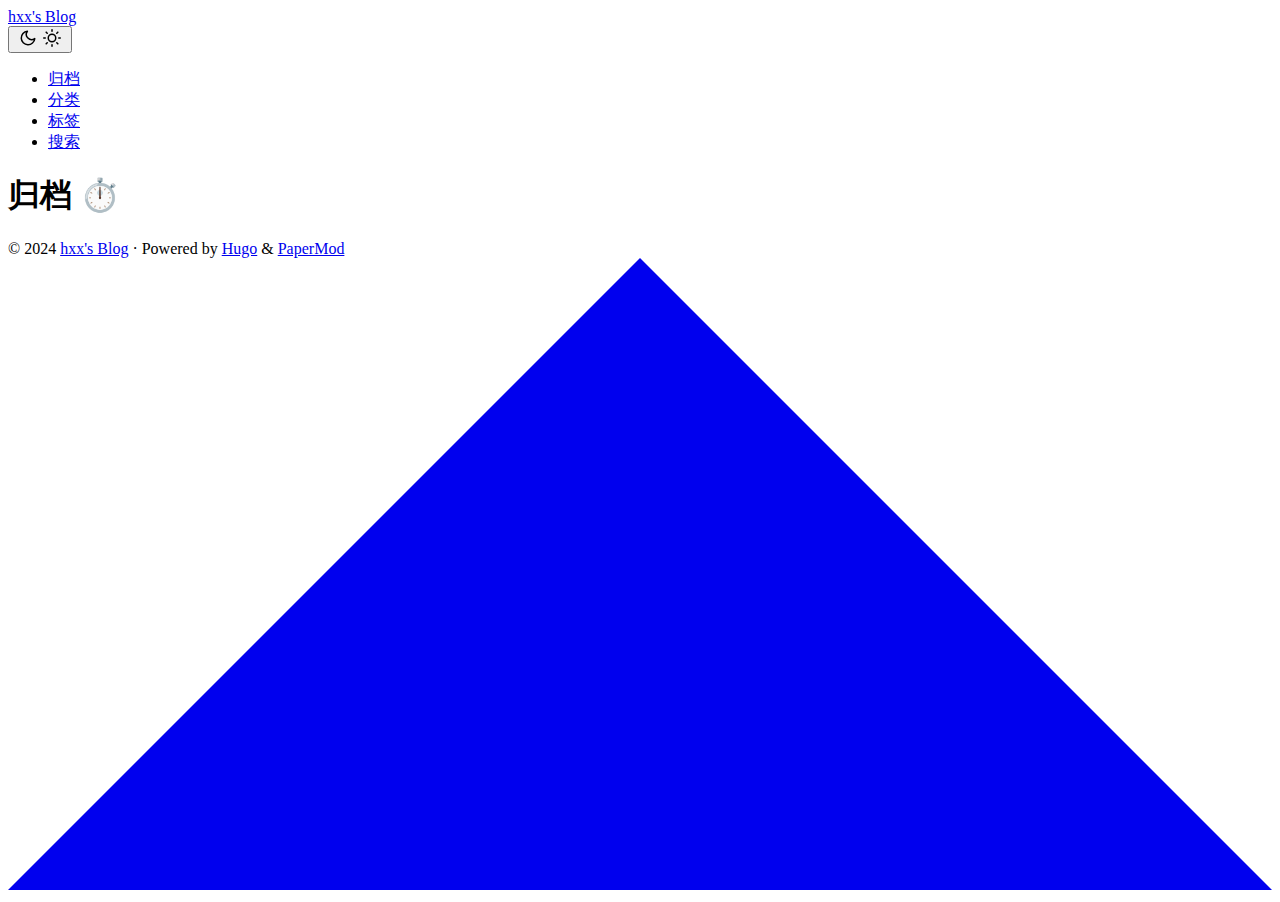
==== public/archives/index.html @ d8787f72 "rep theme init" ====
<!doctype html><html lang=zh dir=auto><head><script src="/livereload.js?mindelay=10&amp;v=2&amp;port=1313&amp;path=livereload" data-no-instant defer></script><meta charset=utf-8><meta http-equiv=X-UA-Compatible content="IE=edge"><meta name=viewport content="width=device-width,initial-scale=1,shrink-to-fit=no"><meta name=robots content="index, follow"><title>归档 ⏱️ | hxx's Blog</title>
<meta name=keywords content><meta name=description content="archives"><meta name=author content="hxx"><link rel=canonical href=http://localhost:1313/archives/><link crossorigin=anonymous href=/assets/css/stylesheet.4599eadb9eb2ad3d0a8d6827b41a8fda8f2f4af226b63466c09c5fddbc8706b7.css integrity="sha256-RZnq256yrT0KjWgntBqP2o8vSvImtjRmwJxf3byHBrc=" rel="preload stylesheet" as=style><link rel=icon href=http://localhost:1313/favicon.ico><link rel=icon type=image/png sizes=16x16 href=http://localhost:1313/favicon-16x16.png><link rel=icon type=image/png sizes=32x32 href=http://localhost:1313/favicon-32x32.png><link rel=apple-touch-icon href=http://localhost:1313/apple-touch-icon.png><link rel=mask-icon href=http://localhost:1313/safari-pinned-tab.svg><meta name=theme-color content="#2e2e33"><meta name=msapplication-TileColor content="#2e2e33"><link rel=alternate hreflang=zh href=http://localhost:1313/archives/><noscript><style>#theme-toggle,.top-link{display:none}</style><style>@media(prefers-color-scheme:dark){:root{--theme:rgb(29, 30, 32);--entry:rgb(46, 46, 51);--primary:rgb(218, 218, 219);--secondary:rgb(155, 156, 157);--tertiary:rgb(65, 66, 68);--content:rgb(196, 196, 197);--code-block-bg:rgb(46, 46, 51);--code-bg:rgb(55, 56, 62);--border:rgb(51, 51, 51)}.list{background:var(--theme)}.list:not(.dark)::-webkit-scrollbar-track{background:0 0}.list:not(.dark)::-webkit-scrollbar-thumb{border-color:var(--theme)}}</style></noscript><meta property="og:title" content="归档 ⏱️"><meta property="og:description" content="archives"><meta property="og:type" content="article"><meta property="og:url" content="http://localhost:1313/archives/"><meta property="article:section" content><meta name=twitter:card content="summary"><meta name=twitter:title content="归档 ⏱️"><meta name=twitter:description content="archives"><script type=application/ld+json>{"@context":"https://schema.org","@type":"BreadcrumbList","itemListElement":[{"@type":"ListItem","position":1,"name":"归档 ⏱️","item":"http://localhost:1313/archives/"}]}</script><script type=application/ld+json>{"@context":"https://schema.org","@type":"BlogPosting","headline":"归档 ⏱️","name":"归档 ⏱️","description":"archives","keywords":[],"articleBody":"","wordCount":"0","inLanguage":"zh","datePublished":"0001-01-01T00:00:00Z","dateModified":"0001-01-01T00:00:00Z","author":{"@type":"Person","name":"hxx"},"mainEntityOfPage":{"@type":"WebPage","@id":"http://localhost:1313/archives/"},"publisher":{"@type":"Organization","name":"hxx's Blog","logo":{"@type":"ImageObject","url":"http://localhost:1313/favicon.ico"}}}</script></head><body class=list id=top><script>localStorage.getItem("pref-theme")==="dark"?document.body.classList.add("dark"):localStorage.getItem("pref-theme")==="light"?document.body.classList.remove("dark"):window.matchMedia("(prefers-color-scheme: dark)").matches&&document.body.classList.add("dark")</script><header class=header><nav class=nav><div class=logo><a href=http://localhost:1313/ accesskey=h title="hxx's Blog (Alt + H)">hxx's Blog</a><div class=logo-switches><button id=theme-toggle accesskey=t title="(Alt + T)"><svg id="moon" xmlns="http://www.w3.org/2000/svg" width="24" height="18" viewBox="0 0 24 24" fill="none" stroke="currentcolor" stroke-width="2" stroke-linecap="round" stroke-linejoin="round"><path d="M21 12.79A9 9 0 1111.21 3 7 7 0 0021 12.79z"/></svg><svg id="sun" xmlns="http://www.w3.org/2000/svg" width="24" height="18" viewBox="0 0 24 24" fill="none" stroke="currentcolor" stroke-width="2" stroke-linecap="round" stroke-linejoin="round"><circle cx="12" cy="12" r="5"/><line x1="12" y1="1" x2="12" y2="3"/><line x1="12" y1="21" x2="12" y2="23"/><line x1="4.22" y1="4.22" x2="5.64" y2="5.64"/><line x1="18.36" y1="18.36" x2="19.78" y2="19.78"/><line x1="1" y1="12" x2="3" y2="12"/><line x1="21" y1="12" x2="23" y2="12"/><line x1="4.22" y1="19.78" x2="5.64" y2="18.36"/><line x1="18.36" y1="5.64" x2="19.78" y2="4.22"/></svg></button></div></div><ul id=menu><li><a href=http://localhost:1313/archives title=归档><span class=active>归档</span></a></li><li><a href=http://localhost:1313/categories/ title=分类><span>分类</span></a></li><li><a href=http://localhost:1313/tags/ title=标签><span>标签</span></a></li><li><a href=http://localhost:1313/search/ title=搜索><span>搜索</span></a></li></ul></nav></header><main class=main><header class=page-header><h1>归档 ⏱️</h1></header></main><footer class=footer><span>&copy; 2024 <a href=http://localhost:1313/>hxx's Blog</a></span> ·
<span>Powered by
<a href=https://gohugo.io/ rel="noopener noreferrer" target=_blank>Hugo</a> &
        <a href=https://github.com/adityatelange/hugo-PaperMod/ rel=noopener target=_blank>PaperMod</a></span></footer><a href=#top aria-label="go to top" title="Go to Top (Alt + G)" class=top-link id=top-link accesskey=g><svg xmlns="http://www.w3.org/2000/svg" viewBox="0 0 12 6" fill="currentcolor"><path d="M12 6H0l6-6z"/></svg>
</a><script>let menu=document.getElementById("menu");menu&&(menu.scrollLeft=localStorage.getItem("menu-scroll-position"),menu.onscroll=function(){localStorage.setItem("menu-scroll-position",menu.scrollLeft)}),document.querySelectorAll('a[href^="#"]').forEach(e=>{e.addEventListener("click",function(e){e.preventDefault();var t=this.getAttribute("href").substr(1);window.matchMedia("(prefers-reduced-motion: reduce)").matches?document.querySelector(`[id='${decodeURIComponent(t)}']`).scrollIntoView():document.querySelector(`[id='${decodeURIComponent(t)}']`).scrollIntoView({behavior:"smooth"}),t==="top"?history.replaceState(null,null," "):history.pushState(null,null,`#${t}`)})})</script><script>var mybutton=document.getElementById("top-link");window.onscroll=function(){document.body.scrollTop>800||document.documentElement.scrollTop>800?(mybutton.style.visibility="visible",mybutton.style.opacity="1"):(mybutton.style.visibility="hidden",mybutton.style.opacity="0")}</script><script>document.getElementById("theme-toggle").addEventListener("click",()=>{document.body.className.includes("dark")?(document.body.classList.remove("dark"),localStorage.setItem("pref-theme","light")):(document.body.classList.add("dark"),localStorage.setItem("pref-theme","dark"))})</script></body></html>
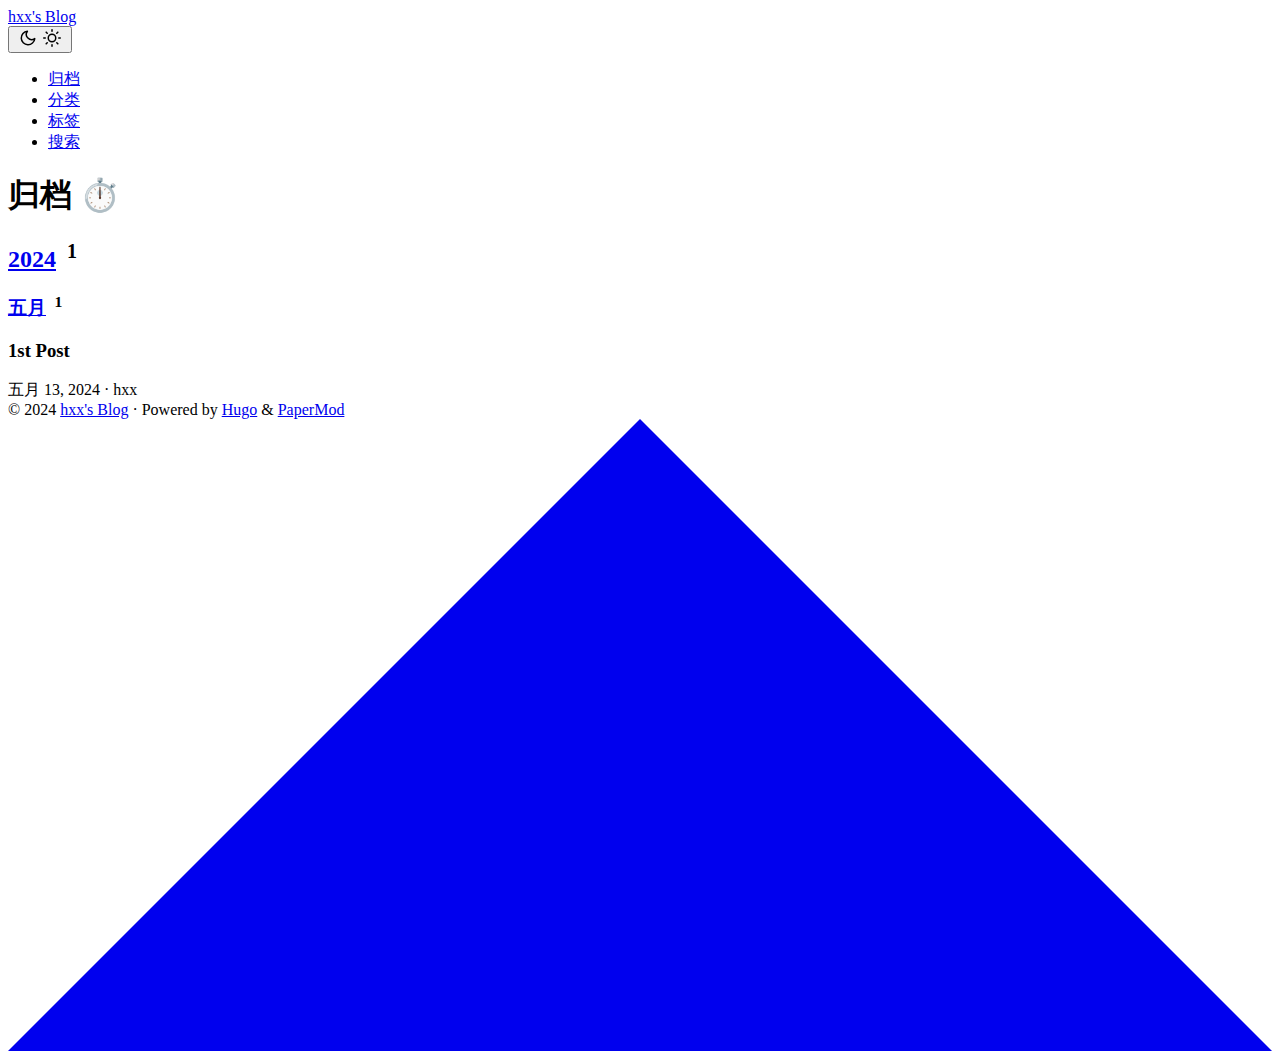
==== commit 0a8cc80a: "change font" ====
--- a/public/archives/index.html
+++ b/public/archives/index.html
@@ -1,5 +1,7 @@
 <!doctype html><html lang=zh dir=auto><head><script src="/livereload.js?mindelay=10&amp;v=2&amp;port=1313&amp;path=livereload" data-no-instant defer></script><meta charset=utf-8><meta http-equiv=X-UA-Compatible content="IE=edge"><meta name=viewport content="width=device-width,initial-scale=1,shrink-to-fit=no"><meta name=robots content="index, follow"><title>归档 ⏱️ | hxx's Blog</title>
-<meta name=keywords content><meta name=description content="archives"><meta name=author content="hxx"><link rel=canonical href=http://localhost:1313/archives/><link crossorigin=anonymous href=/assets/css/stylesheet.4599eadb9eb2ad3d0a8d6827b41a8fda8f2f4af226b63466c09c5fddbc8706b7.css integrity="sha256-RZnq256yrT0KjWgntBqP2o8vSvImtjRmwJxf3byHBrc=" rel="preload stylesheet" as=style><link rel=icon href=http://localhost:1313/favicon.ico><link rel=icon type=image/png sizes=16x16 href=http://localhost:1313/favicon-16x16.png><link rel=icon type=image/png sizes=32x32 href=http://localhost:1313/favicon-32x32.png><link rel=apple-touch-icon href=http://localhost:1313/apple-touch-icon.png><link rel=mask-icon href=http://localhost:1313/safari-pinned-tab.svg><meta name=theme-color content="#2e2e33"><meta name=msapplication-TileColor content="#2e2e33"><link rel=alternate hreflang=zh href=http://localhost:1313/archives/><noscript><style>#theme-toggle,.top-link{display:none}</style><style>@media(prefers-color-scheme:dark){:root{--theme:rgb(29, 30, 32);--entry:rgb(46, 46, 51);--primary:rgb(218, 218, 219);--secondary:rgb(155, 156, 157);--tertiary:rgb(65, 66, 68);--content:rgb(196, 196, 197);--code-block-bg:rgb(46, 46, 51);--code-bg:rgb(55, 56, 62);--border:rgb(51, 51, 51)}.list{background:var(--theme)}.list:not(.dark)::-webkit-scrollbar-track{background:0 0}.list:not(.dark)::-webkit-scrollbar-thumb{border-color:var(--theme)}}</style></noscript><meta property="og:title" content="归档 ⏱️"><meta property="og:description" content="archives"><meta property="og:type" content="article"><meta property="og:url" content="http://localhost:1313/archives/"><meta property="article:section" content><meta name=twitter:card content="summary"><meta name=twitter:title content="归档 ⏱️"><meta name=twitter:description content="archives"><script type=application/ld+json>{"@context":"https://schema.org","@type":"BreadcrumbList","itemListElement":[{"@type":"ListItem","position":1,"name":"归档 ⏱️","item":"http://localhost:1313/archives/"}]}</script><script type=application/ld+json>{"@context":"https://schema.org","@type":"BlogPosting","headline":"归档 ⏱️","name":"归档 ⏱️","description":"archives","keywords":[],"articleBody":"","wordCount":"0","inLanguage":"zh","datePublished":"0001-01-01T00:00:00Z","dateModified":"0001-01-01T00:00:00Z","author":{"@type":"Person","name":"hxx"},"mainEntityOfPage":{"@type":"WebPage","@id":"http://localhost:1313/archives/"},"publisher":{"@type":"Organization","name":"hxx's Blog","logo":{"@type":"ImageObject","url":"http://localhost:1313/favicon.ico"}}}</script></head><body class=list id=top><script>localStorage.getItem("pref-theme")==="dark"?document.body.classList.add("dark"):localStorage.getItem("pref-theme")==="light"?document.body.classList.remove("dark"):window.matchMedia("(prefers-color-scheme: dark)").matches&&document.body.classList.add("dark")</script><header class=header><nav class=nav><div class=logo><a href=http://localhost:1313/ accesskey=h title="hxx's Blog (Alt + H)">hxx's Blog</a><div class=logo-switches><button id=theme-toggle accesskey=t title="(Alt + T)"><svg id="moon" xmlns="http://www.w3.org/2000/svg" width="24" height="18" viewBox="0 0 24 24" fill="none" stroke="currentcolor" stroke-width="2" stroke-linecap="round" stroke-linejoin="round"><path d="M21 12.79A9 9 0 1111.21 3 7 7 0 0021 12.79z"/></svg><svg id="sun" xmlns="http://www.w3.org/2000/svg" width="24" height="18" viewBox="0 0 24 24" fill="none" stroke="currentcolor" stroke-width="2" stroke-linecap="round" stroke-linejoin="round"><circle cx="12" cy="12" r="5"/><line x1="12" y1="1" x2="12" y2="3"/><line x1="12" y1="21" x2="12" y2="23"/><line x1="4.22" y1="4.22" x2="5.64" y2="5.64"/><line x1="18.36" y1="18.36" x2="19.78" y2="19.78"/><line x1="1" y1="12" x2="3" y2="12"/><line x1="21" y1="12" x2="23" y2="12"/><line x1="4.22" y1="19.78" x2="5.64" y2="18.36"/><line x1="18.36" y1="5.64" x2="19.78" y2="4.22"/></svg></button></div></div><ul id=menu><li><a href=http://localhost:1313/archives title=归档><span class=active>归档</span></a></li><li><a href=http://localhost:1313/categories/ title=分类><span>分类</span></a></li><li><a href=http://localhost:1313/tags/ title=标签><span>标签</span></a></li><li><a href=http://localhost:1313/search/ title=搜索><span>搜索</span></a></li></ul></nav></header><main class=main><header class=page-header><h1>归档 ⏱️</h1></header></main><footer class=footer><span>&copy; 2024 <a href=http://localhost:1313/>hxx's Blog</a></span> ·
+<meta name=keywords content><meta name=description content="archives"><meta name=author content="hxx"><link rel=canonical href=http://localhost:1313/archives/><link crossorigin=anonymous href=/assets/css/stylesheet.73c6a09dc58c83c1cf33b67035177727b0c9a669f43e67613dbd12e186068388.css integrity="sha256-c8agncWMg8HPM7ZwNRd3J7DJpmn0PmdhPb0S4YYGg4g=" rel="preload stylesheet" as=style><link rel=icon href=http://localhost:1313/favicon.ico><link rel=icon type=image/png sizes=16x16 href=http://localhost:1313/favicon-16x16.png><link rel=icon type=image/png sizes=32x32 href=http://localhost:1313/favicon-32x32.png><link rel=apple-touch-icon href=http://localhost:1313/apple-touch-icon.png><link rel=mask-icon href=http://localhost:1313/safari-pinned-tab.svg><meta name=theme-color content="#2e2e33"><meta name=msapplication-TileColor content="#2e2e33"><link rel=alternate hreflang=zh href=http://localhost:1313/archives/><noscript><style>#theme-toggle,.top-link{display:none}</style><style>@media(prefers-color-scheme:dark){:root{--theme:rgb(29, 30, 32);--entry:rgb(46, 46, 51);--primary:rgb(218, 218, 219);--secondary:rgb(155, 156, 157);--tertiary:rgb(65, 66, 68);--content:rgb(196, 196, 197);--code-block-bg:rgb(46, 46, 51);--code-bg:rgb(55, 56, 62);--border:rgb(51, 51, 51)}.list{background:var(--theme)}.list:not(.dark)::-webkit-scrollbar-track{background:0 0}.list:not(.dark)::-webkit-scrollbar-thumb{border-color:var(--theme)}}</style></noscript><meta property="og:title" content="归档 ⏱️"><meta property="og:description" content="archives"><meta property="og:type" content="article"><meta property="og:url" content="http://localhost:1313/archives/"><meta property="article:section" content><meta name=twitter:card content="summary"><meta name=twitter:title content="归档 ⏱️"><meta name=twitter:description content="archives"><script type=application/ld+json>{"@context":"https://schema.org","@type":"BreadcrumbList","itemListElement":[{"@type":"ListItem","position":1,"name":"归档 ⏱️","item":"http://localhost:1313/archives/"}]}</script><script type=application/ld+json>{"@context":"https://schema.org","@type":"BlogPosting","headline":"归档 ⏱️","name":"归档 ⏱️","description":"archives","keywords":[],"articleBody":"","wordCount":"0","inLanguage":"zh","datePublished":"0001-01-01T00:00:00Z","dateModified":"0001-01-01T00:00:00Z","author":{"@type":"Person","name":"hxx"},"mainEntityOfPage":{"@type":"WebPage","@id":"http://localhost:1313/archives/"},"publisher":{"@type":"Organization","name":"hxx's Blog","logo":{"@type":"ImageObject","url":"http://localhost:1313/favicon.ico"}}}</script></head><body class=list id=top><script>localStorage.getItem("pref-theme")==="dark"?document.body.classList.add("dark"):localStorage.getItem("pref-theme")==="light"?document.body.classList.remove("dark"):window.matchMedia("(prefers-color-scheme: dark)").matches&&document.body.classList.add("dark")</script><header class=header><nav class=nav><div class=logo><a href=http://localhost:1313/ accesskey=h title="hxx's Blog (Alt + H)">hxx's Blog</a><div class=logo-switches><button id=theme-toggle accesskey=t title="(Alt + T)"><svg id="moon" xmlns="http://www.w3.org/2000/svg" width="24" height="18" viewBox="0 0 24 24" fill="none" stroke="currentcolor" stroke-width="2" stroke-linecap="round" stroke-linejoin="round"><path d="M21 12.79A9 9 0 1111.21 3 7 7 0 0021 12.79z"/></svg><svg id="sun" xmlns="http://www.w3.org/2000/svg" width="24" height="18" viewBox="0 0 24 24" fill="none" stroke="currentcolor" stroke-width="2" stroke-linecap="round" stroke-linejoin="round"><circle cx="12" cy="12" r="5"/><line x1="12" y1="1" x2="12" y2="3"/><line x1="12" y1="21" x2="12" y2="23"/><line x1="4.22" y1="4.22" x2="5.64" y2="5.64"/><line x1="18.36" y1="18.36" x2="19.78" y2="19.78"/><line x1="1" y1="12" x2="3" y2="12"/><line x1="21" y1="12" x2="23" y2="12"/><line x1="4.22" y1="19.78" x2="5.64" y2="18.36"/><line x1="18.36" y1="5.64" x2="19.78" y2="4.22"/></svg></button></div></div><ul id=menu><li><a href=http://localhost:1313/archives title=归档><span class=active>归档</span></a></li><li><a href=http://localhost:1313/categories/ title=分类><span>分类</span></a></li><li><a href=http://localhost:1313/tags/ title=标签><span>标签</span></a></li><li><a href=http://localhost:1313/search/ title=搜索><span>搜索</span></a></li></ul></nav></header><main class=main><header class=page-header><h1>归档 ⏱️</h1></header><div class=archive-year><h2 class=archive-year-header id=2024><a class=archive-header-link href=#2024>2024</a>
+<sup class=archive-count>&nbsp;1</sup></h2><div class=archive-month><h3 class=archive-month-header id=2024-五月><a class=archive-header-link href=#2024-%e4%ba%94%e6%9c%88>五月</a>
+<sup class=archive-count>&nbsp;1</sup></h3><div class=archive-posts><div class=archive-entry><h3 class="archive-entry-title entry-hint-parent">1st Post</h3><div class=archive-meta><span title='2024-05-13 23:17:46 +0800 CST'>五月 13, 2024</span>&nbsp;·&nbsp;hxx</div><a class=entry-link aria-label="post link to 1st Post" href=http://localhost:1313/posts/1st-post/></a></div></div></div></div></main><footer class=footer><span>&copy; 2024 <a href=http://localhost:1313/>hxx's Blog</a></span> ·
 <span>Powered by
 <a href=https://gohugo.io/ rel="noopener noreferrer" target=_blank>Hugo</a> &
         <a href=https://github.com/adityatelange/hugo-PaperMod/ rel=noopener target=_blank>PaperMod</a></span></footer><a href=#top aria-label="go to top" title="Go to Top (Alt + G)" class=top-link id=top-link accesskey=g><svg xmlns="http://www.w3.org/2000/svg" viewBox="0 0 12 6" fill="currentcolor"><path d="M12 6H0l6-6z"/></svg>
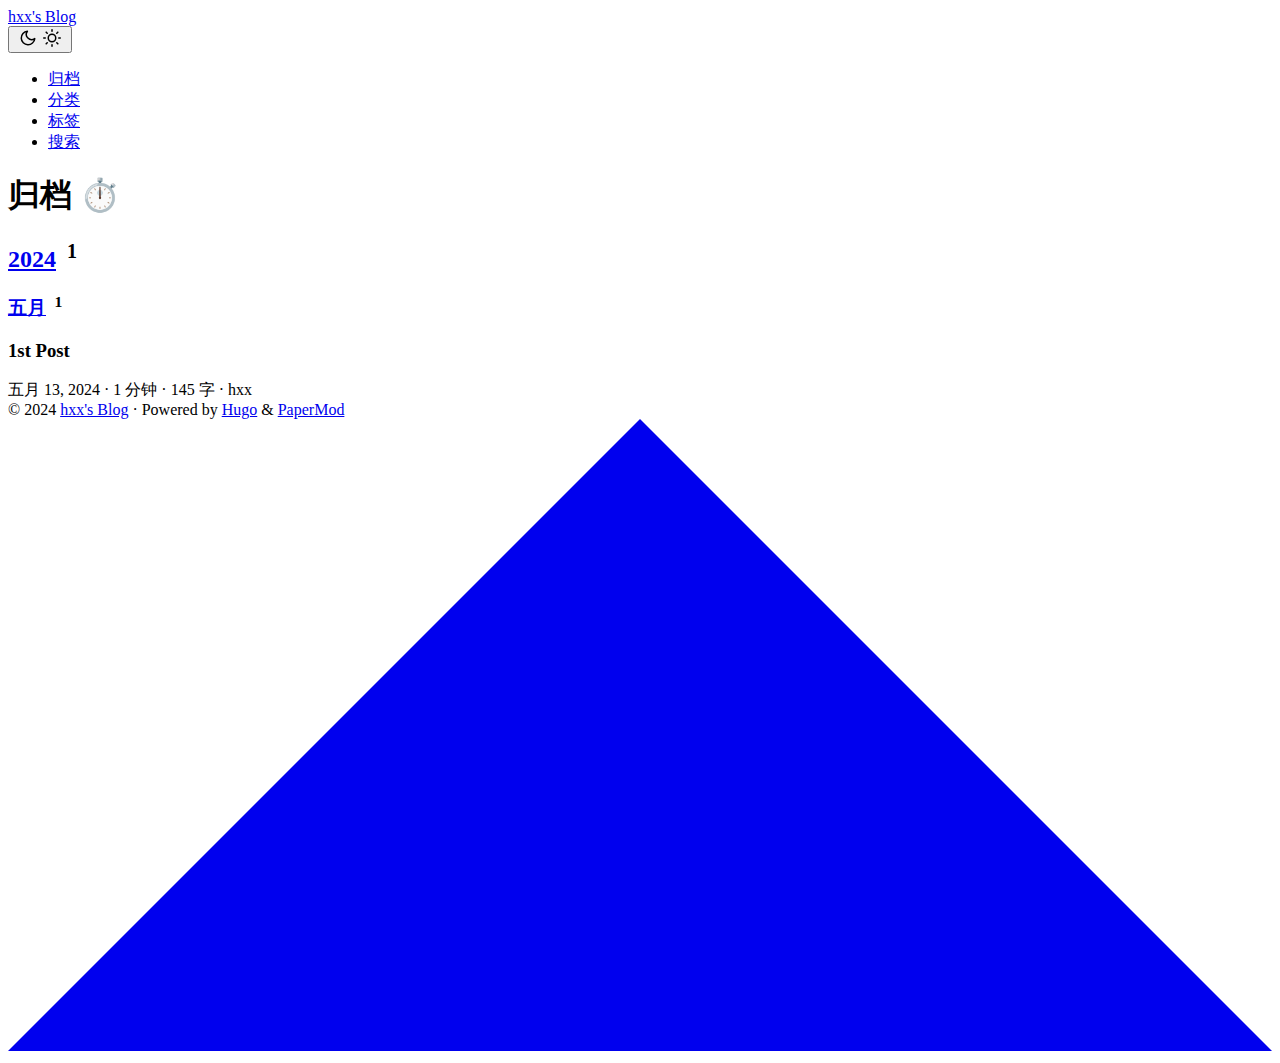
==== commit 09ae45d8: "update font" ====
--- a/public/archives/index.html
+++ b/public/archives/index.html
@@ -1,7 +1,7 @@
 <!doctype html><html lang=zh dir=auto><head><script src="/livereload.js?mindelay=10&amp;v=2&amp;port=1313&amp;path=livereload" data-no-instant defer></script><meta charset=utf-8><meta http-equiv=X-UA-Compatible content="IE=edge"><meta name=viewport content="width=device-width,initial-scale=1,shrink-to-fit=no"><meta name=robots content="index, follow"><title>归档 ⏱️ | hxx's Blog</title>
-<meta name=keywords content><meta name=description content="archives"><meta name=author content="hxx"><link rel=canonical href=http://localhost:1313/archives/><link crossorigin=anonymous href=/assets/css/stylesheet.73c6a09dc58c83c1cf33b67035177727b0c9a669f43e67613dbd12e186068388.css integrity="sha256-c8agncWMg8HPM7ZwNRd3J7DJpmn0PmdhPb0S4YYGg4g=" rel="preload stylesheet" as=style><link rel=icon href=http://localhost:1313/favicon.ico><link rel=icon type=image/png sizes=16x16 href=http://localhost:1313/favicon-16x16.png><link rel=icon type=image/png sizes=32x32 href=http://localhost:1313/favicon-32x32.png><link rel=apple-touch-icon href=http://localhost:1313/apple-touch-icon.png><link rel=mask-icon href=http://localhost:1313/safari-pinned-tab.svg><meta name=theme-color content="#2e2e33"><meta name=msapplication-TileColor content="#2e2e33"><link rel=alternate hreflang=zh href=http://localhost:1313/archives/><noscript><style>#theme-toggle,.top-link{display:none}</style><style>@media(prefers-color-scheme:dark){:root{--theme:rgb(29, 30, 32);--entry:rgb(46, 46, 51);--primary:rgb(218, 218, 219);--secondary:rgb(155, 156, 157);--tertiary:rgb(65, 66, 68);--content:rgb(196, 196, 197);--code-block-bg:rgb(46, 46, 51);--code-bg:rgb(55, 56, 62);--border:rgb(51, 51, 51)}.list{background:var(--theme)}.list:not(.dark)::-webkit-scrollbar-track{background:0 0}.list:not(.dark)::-webkit-scrollbar-thumb{border-color:var(--theme)}}</style></noscript><meta property="og:title" content="归档 ⏱️"><meta property="og:description" content="archives"><meta property="og:type" content="article"><meta property="og:url" content="http://localhost:1313/archives/"><meta property="article:section" content><meta name=twitter:card content="summary"><meta name=twitter:title content="归档 ⏱️"><meta name=twitter:description content="archives"><script type=application/ld+json>{"@context":"https://schema.org","@type":"BreadcrumbList","itemListElement":[{"@type":"ListItem","position":1,"name":"归档 ⏱️","item":"http://localhost:1313/archives/"}]}</script><script type=application/ld+json>{"@context":"https://schema.org","@type":"BlogPosting","headline":"归档 ⏱️","name":"归档 ⏱️","description":"archives","keywords":[],"articleBody":"","wordCount":"0","inLanguage":"zh","datePublished":"0001-01-01T00:00:00Z","dateModified":"0001-01-01T00:00:00Z","author":{"@type":"Person","name":"hxx"},"mainEntityOfPage":{"@type":"WebPage","@id":"http://localhost:1313/archives/"},"publisher":{"@type":"Organization","name":"hxx's Blog","logo":{"@type":"ImageObject","url":"http://localhost:1313/favicon.ico"}}}</script></head><body class=list id=top><script>localStorage.getItem("pref-theme")==="dark"?document.body.classList.add("dark"):localStorage.getItem("pref-theme")==="light"?document.body.classList.remove("dark"):window.matchMedia("(prefers-color-scheme: dark)").matches&&document.body.classList.add("dark")</script><header class=header><nav class=nav><div class=logo><a href=http://localhost:1313/ accesskey=h title="hxx's Blog (Alt + H)">hxx's Blog</a><div class=logo-switches><button id=theme-toggle accesskey=t title="(Alt + T)"><svg id="moon" xmlns="http://www.w3.org/2000/svg" width="24" height="18" viewBox="0 0 24 24" fill="none" stroke="currentcolor" stroke-width="2" stroke-linecap="round" stroke-linejoin="round"><path d="M21 12.79A9 9 0 1111.21 3 7 7 0 0021 12.79z"/></svg><svg id="sun" xmlns="http://www.w3.org/2000/svg" width="24" height="18" viewBox="0 0 24 24" fill="none" stroke="currentcolor" stroke-width="2" stroke-linecap="round" stroke-linejoin="round"><circle cx="12" cy="12" r="5"/><line x1="12" y1="1" x2="12" y2="3"/><line x1="12" y1="21" x2="12" y2="23"/><line x1="4.22" y1="4.22" x2="5.64" y2="5.64"/><line x1="18.36" y1="18.36" x2="19.78" y2="19.78"/><line x1="1" y1="12" x2="3" y2="12"/><line x1="21" y1="12" x2="23" y2="12"/><line x1="4.22" y1="19.78" x2="5.64" y2="18.36"/><line x1="18.36" y1="5.64" x2="19.78" y2="4.22"/></svg></button></div></div><ul id=menu><li><a href=http://localhost:1313/archives title=归档><span class=active>归档</span></a></li><li><a href=http://localhost:1313/categories/ title=分类><span>分类</span></a></li><li><a href=http://localhost:1313/tags/ title=标签><span>标签</span></a></li><li><a href=http://localhost:1313/search/ title=搜索><span>搜索</span></a></li></ul></nav></header><main class=main><header class=page-header><h1>归档 ⏱️</h1></header><div class=archive-year><h2 class=archive-year-header id=2024><a class=archive-header-link href=#2024>2024</a>
+<meta name=keywords content><meta name=description content="archives"><meta name=author content="hxx"><link rel=canonical href=http://localhost:1313/archives/><link crossorigin=anonymous href=/assets/css/stylesheet.4599eadb9eb2ad3d0a8d6827b41a8fda8f2f4af226b63466c09c5fddbc8706b7.css integrity="sha256-RZnq256yrT0KjWgntBqP2o8vSvImtjRmwJxf3byHBrc=" rel="preload stylesheet" as=style><link rel=icon href=http://localhost:1313/favicon.ico><link rel=icon type=image/png sizes=16x16 href=http://localhost:1313/favicon-16x16.png><link rel=icon type=image/png sizes=32x32 href=http://localhost:1313/favicon-32x32.png><link rel=apple-touch-icon href=http://localhost:1313/apple-touch-icon.png><link rel=mask-icon href=http://localhost:1313/safari-pinned-tab.svg><meta name=theme-color content="#2e2e33"><meta name=msapplication-TileColor content="#2e2e33"><link rel=alternate hreflang=zh href=http://localhost:1313/archives/><noscript><style>#theme-toggle,.top-link{display:none}</style><style>@media(prefers-color-scheme:dark){:root{--theme:rgb(29, 30, 32);--entry:rgb(46, 46, 51);--primary:rgb(218, 218, 219);--secondary:rgb(155, 156, 157);--tertiary:rgb(65, 66, 68);--content:rgb(196, 196, 197);--code-block-bg:rgb(46, 46, 51);--code-bg:rgb(55, 56, 62);--border:rgb(51, 51, 51)}.list{background:var(--theme)}.list:not(.dark)::-webkit-scrollbar-track{background:0 0}.list:not(.dark)::-webkit-scrollbar-thumb{border-color:var(--theme)}}</style></noscript><meta property="og:title" content="归档 ⏱️"><meta property="og:description" content="archives"><meta property="og:type" content="article"><meta property="og:url" content="http://localhost:1313/archives/"><meta property="article:section" content><meta name=twitter:card content="summary"><meta name=twitter:title content="归档 ⏱️"><meta name=twitter:description content="archives"><script type=application/ld+json>{"@context":"https://schema.org","@type":"BreadcrumbList","itemListElement":[{"@type":"ListItem","position":1,"name":"归档 ⏱️","item":"http://localhost:1313/archives/"}]}</script><script type=application/ld+json>{"@context":"https://schema.org","@type":"BlogPosting","headline":"归档 ⏱️","name":"归档 ⏱️","description":"archives","keywords":[],"articleBody":"","wordCount":"0","inLanguage":"zh","datePublished":"0001-01-01T00:00:00Z","dateModified":"0001-01-01T00:00:00Z","author":{"@type":"Person","name":"hxx"},"mainEntityOfPage":{"@type":"WebPage","@id":"http://localhost:1313/archives/"},"publisher":{"@type":"Organization","name":"hxx's Blog","logo":{"@type":"ImageObject","url":"http://localhost:1313/favicon.ico"}}}</script></head><body class=list id=top><script>localStorage.getItem("pref-theme")==="dark"?document.body.classList.add("dark"):localStorage.getItem("pref-theme")==="light"?document.body.classList.remove("dark"):window.matchMedia("(prefers-color-scheme: dark)").matches&&document.body.classList.add("dark")</script><header class=header><nav class=nav><div class=logo><a href=http://localhost:1313/ accesskey=h title="hxx's Blog (Alt + H)">hxx's Blog</a><div class=logo-switches><button id=theme-toggle accesskey=t title="(Alt + T)"><svg id="moon" xmlns="http://www.w3.org/2000/svg" width="24" height="18" viewBox="0 0 24 24" fill="none" stroke="currentcolor" stroke-width="2" stroke-linecap="round" stroke-linejoin="round"><path d="M21 12.79A9 9 0 1111.21 3 7 7 0 0021 12.79z"/></svg><svg id="sun" xmlns="http://www.w3.org/2000/svg" width="24" height="18" viewBox="0 0 24 24" fill="none" stroke="currentcolor" stroke-width="2" stroke-linecap="round" stroke-linejoin="round"><circle cx="12" cy="12" r="5"/><line x1="12" y1="1" x2="12" y2="3"/><line x1="12" y1="21" x2="12" y2="23"/><line x1="4.22" y1="4.22" x2="5.64" y2="5.64"/><line x1="18.36" y1="18.36" x2="19.78" y2="19.78"/><line x1="1" y1="12" x2="3" y2="12"/><line x1="21" y1="12" x2="23" y2="12"/><line x1="4.22" y1="19.78" x2="5.64" y2="18.36"/><line x1="18.36" y1="5.64" x2="19.78" y2="4.22"/></svg></button></div></div><ul id=menu><li><a href=http://localhost:1313/archives title=归档><span class=active>归档</span></a></li><li><a href=http://localhost:1313/categories/ title=分类><span>分类</span></a></li><li><a href=http://localhost:1313/tags/ title=标签><span>标签</span></a></li><li><a href=http://localhost:1313/search/ title=搜索><span>搜索</span></a></li></ul></nav></header><main class=main><header class=page-header><h1>归档 ⏱️</h1></header><div class=archive-year><h2 class=archive-year-header id=2024><a class=archive-header-link href=#2024>2024</a>
 <sup class=archive-count>&nbsp;1</sup></h2><div class=archive-month><h3 class=archive-month-header id=2024-五月><a class=archive-header-link href=#2024-%e4%ba%94%e6%9c%88>五月</a>
-<sup class=archive-count>&nbsp;1</sup></h3><div class=archive-posts><div class=archive-entry><h3 class="archive-entry-title entry-hint-parent">1st Post</h3><div class=archive-meta><span title='2024-05-13 23:17:46 +0800 CST'>五月 13, 2024</span>&nbsp;·&nbsp;hxx</div><a class=entry-link aria-label="post link to 1st Post" href=http://localhost:1313/posts/1st-post/></a></div></div></div></div></main><footer class=footer><span>&copy; 2024 <a href=http://localhost:1313/>hxx's Blog</a></span> ·
+<sup class=archive-count>&nbsp;1</sup></h3><div class=archive-posts><div class=archive-entry><h3 class="archive-entry-title entry-hint-parent">1st Post</h3><div class=archive-meta><span title='2024-05-13 23:17:46 +0800 CST'>五月 13, 2024</span>&nbsp;·&nbsp;1 分钟&nbsp;·&nbsp;145 字&nbsp;·&nbsp;hxx</div><a class=entry-link aria-label="post link to 1st Post" href=http://localhost:1313/posts/1st-post/></a></div></div></div></div></main><footer class=footer><span>&copy; 2024 <a href=http://localhost:1313/>hxx's Blog</a></span> ·
 <span>Powered by
 <a href=https://gohugo.io/ rel="noopener noreferrer" target=_blank>Hugo</a> &
         <a href=https://github.com/adityatelange/hugo-PaperMod/ rel=noopener target=_blank>PaperMod</a></span></footer><a href=#top aria-label="go to top" title="Go to Top (Alt + G)" class=top-link id=top-link accesskey=g><svg xmlns="http://www.w3.org/2000/svg" viewBox="0 0 12 6" fill="currentcolor"><path d="M12 6H0l6-6z"/></svg>
